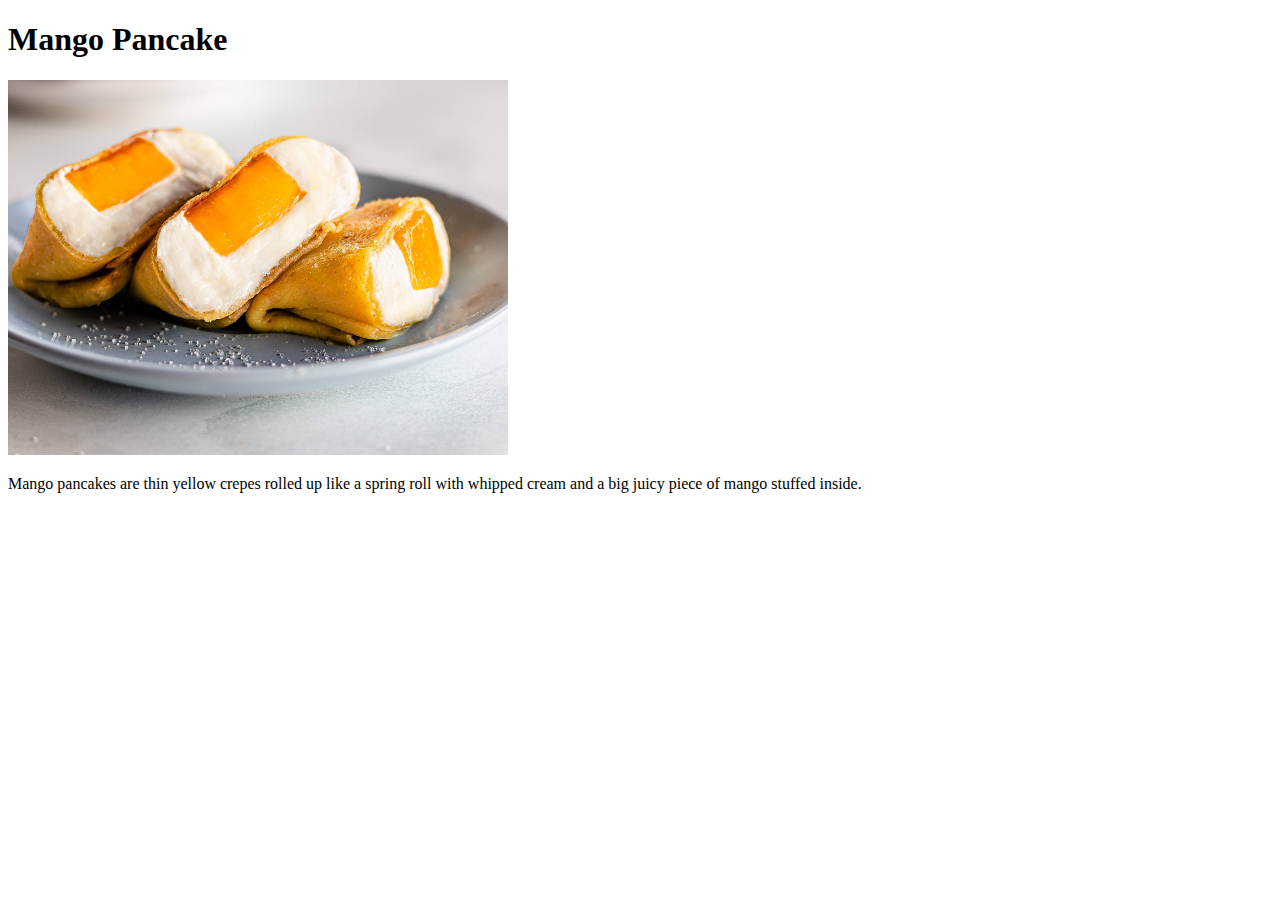
==== recipes/mango-pancake.html @ 0da80079 "Mango pancake webpage heading, image and brief description" ====
<!DOCTYPE html>
<html lang="en">
  <head>
    <meta charset="UTF-8" />
    <meta name="viewport" content="width=device-width, initial-scale=1.0" />
    <title>Mango Pancake Recipe</title>
  </head>
  <body>
    <h1>Mango Pancake</h1>
    <img
      src="../img/mango-pancake.jpeg"
      alt="Mango pancake image"
      width="500"
    />
    <p>
      Mango pancakes are thin yellow crepes rolled up like a spring roll with
      whipped cream and a big juicy piece of mango stuffed inside.
    </p>
  </body>
</html>
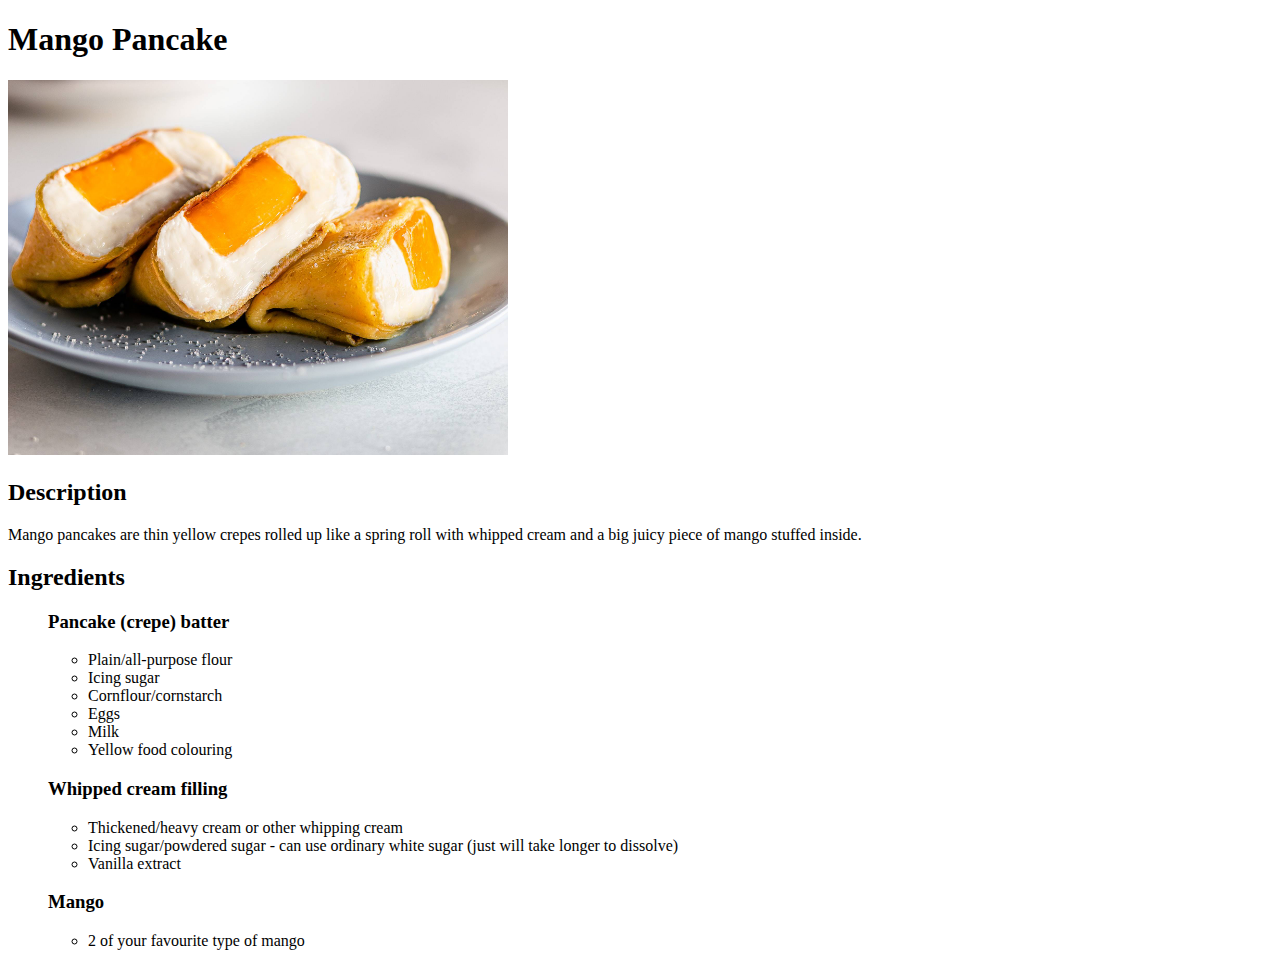
==== commit 06892b4c: "Add ingredients list" ====
--- a/recipes/mango-pancake.html
+++ b/recipes/mango-pancake.html
@@ -12,9 +12,37 @@
       alt="Mango pancake image"
       width="500"
     />
+
+    <h2>Description</h2>
     <p>
       Mango pancakes are thin yellow crepes rolled up like a spring roll with
       whipped cream and a big juicy piece of mango stuffed inside.
     </p>
+
+    <h2>Ingredients</h2>
+    <ul>
+      <h3>Pancake (crepe) batter</h3>
+      <ul>
+        <li>Plain/all-purpose flour</li>
+        <li>Icing sugar</li>
+        <li>Cornflour/cornstarch</li>
+        <li>Eggs</li>
+        <li>Milk</li>
+        <li>Yellow food colouring</li>
+      </ul>
+      <h3>Whipped cream filling</h3>
+      <ul>
+        <li>Thickened/heavy cream or other whipping cream</li>
+        <li>
+          Icing sugar/powdered sugar - can use ordinary white sugar (just will
+          take longer to dissolve)
+        </li>
+        <li>Vanilla extract</li>
+      </ul>
+      <h3>Mango</h3>
+      <ul>
+        <li>2 of your favourite type of mango</li>
+      </ul>
+    </ul>
   </body>
 </html>
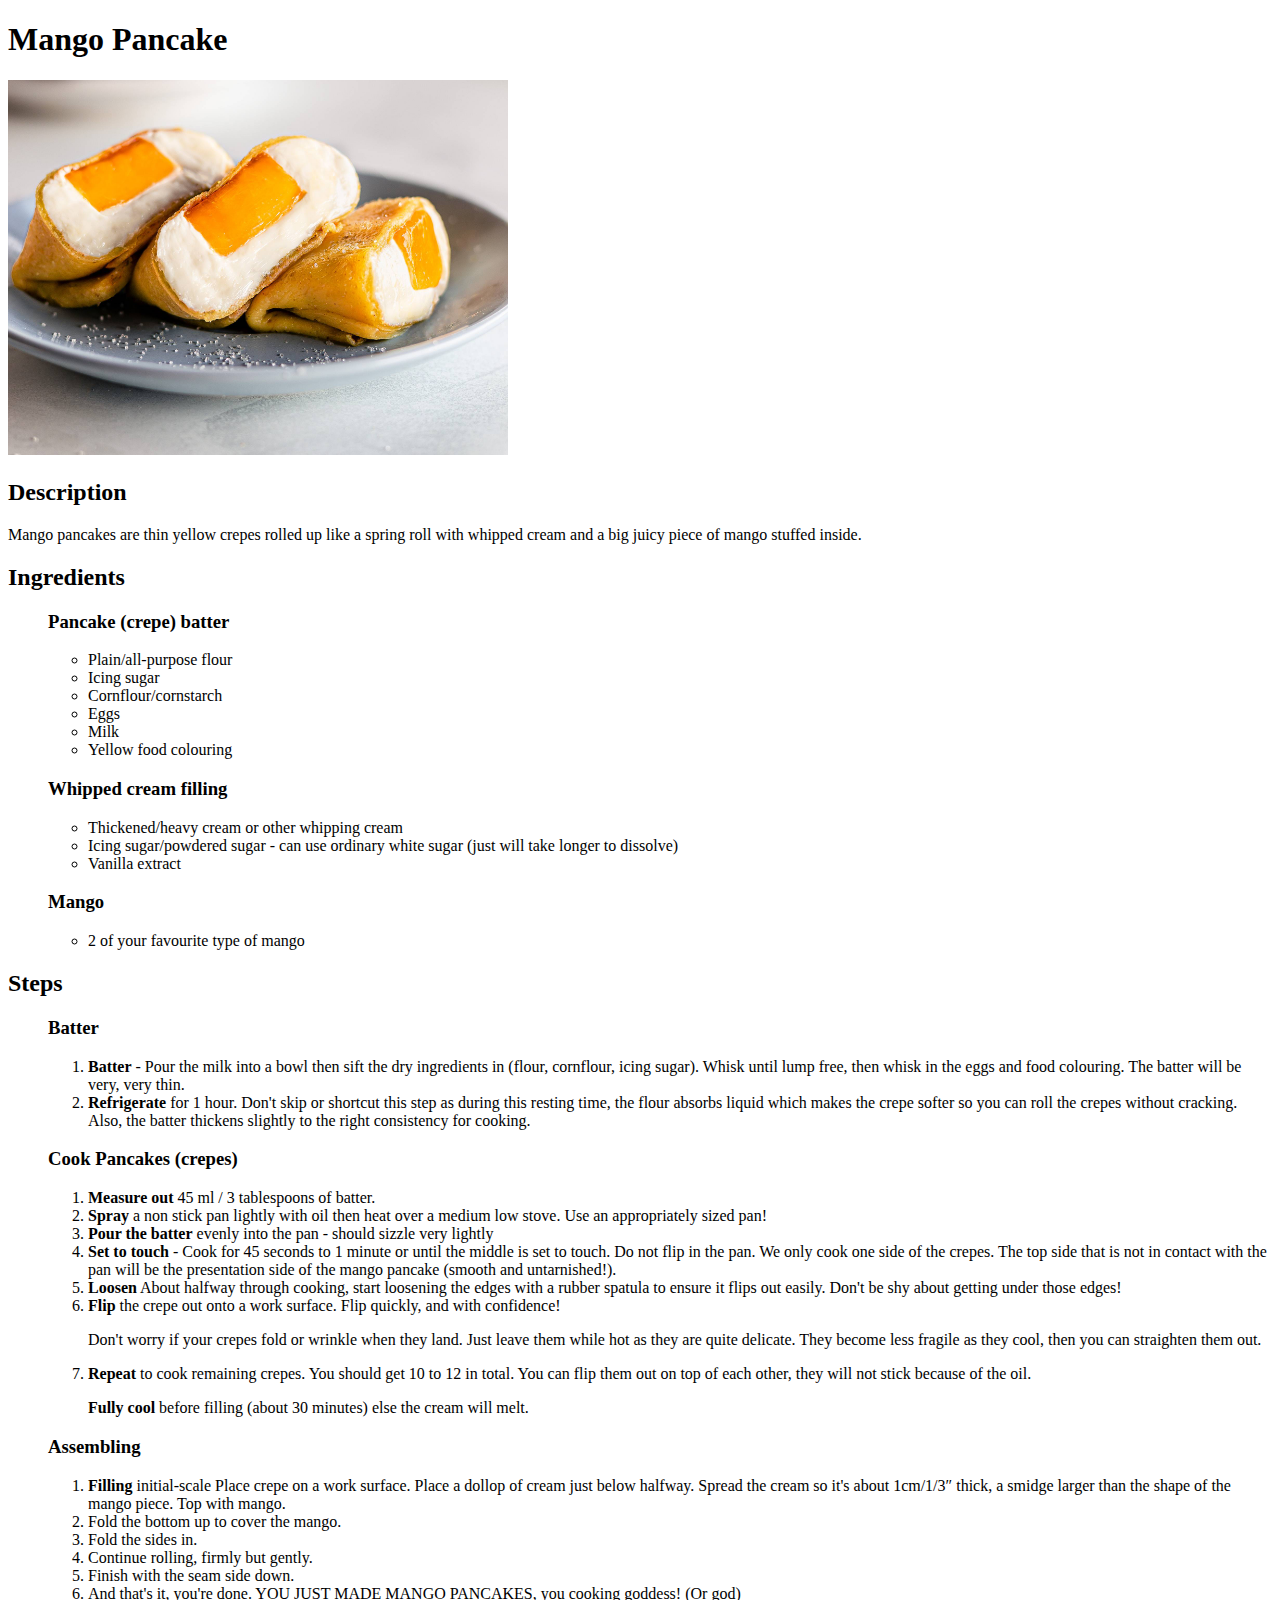
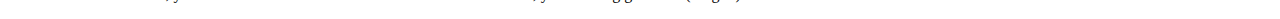
==== commit 17604fad: "Add steps needed for making the dish" ====
--- a/recipes/mango-pancake.html
+++ b/recipes/mango-pancake.html
@@ -44,5 +44,86 @@
         <li>2 of your favourite type of mango</li>
       </ul>
     </ul>
+
+    <h2>Steps</h2>
+    <ol>
+      <h3>Batter</h3>
+      <ol>
+        <li>
+          <strong>Batter</strong> - Pour the milk into a bowl then sift the dry
+          ingredients in (flour, cornflour, icing sugar). Whisk until lump free,
+          then whisk in the eggs and food colouring. The batter will be very,
+          very thin.
+        </li>
+        <li>
+          <strong>Refrigerate</strong> for 1 hour. Don't skip or shortcut this
+          step as during this resting time, the flour absorbs liquid which makes
+          the crepe softer so you can roll the crepes without cracking. Also,
+          the batter thickens slightly to the right consistency for cooking.
+        </li>
+      </ol>
+
+      <h3>Cook Pancakes (crepes)</h3>
+      <ol>
+        <li><strong>Measure out</strong> 45 ml / 3 tablespoons of batter.</li>
+        <li>
+          <strong>Spray</strong> a non stick pan lightly with oil then heat over
+          a medium low stove. Use an appropriately sized pan!
+        </li>
+        <li>
+          <strong>Pour the batter</strong> evenly into the pan - should sizzle
+          very lightly
+        </li>
+        <li>
+          <strong>Set to touch</strong> - Cook for 45 seconds to 1 minute or
+          until the middle is set to touch. Do not flip in the pan. We only cook
+          one side of the crepes. The top side that is not in contact with the
+          pan will be the presentation side of the mango pancake (smooth and
+          untarnished!).
+        </li>
+        <li>
+          <strong>Loosen</strong> About halfway through cooking, start loosening
+          the edges with a rubber spatula to ensure it flips out easily. Don't
+          be shy about getting under those edges!
+        </li>
+        <li>
+          <strong>Flip</strong> the crepe out onto a work surface. Flip quickly,
+          and with confidence!
+          <p>
+            Don't worry if your crepes fold or wrinkle when they land. Just
+            leave them while hot as they are quite delicate. They become less
+            fragile as they cool, then you can straighten them out.
+          </p>
+        </li>
+
+        <li>
+          <strong>Repeat</strong> to cook remaining crepes. You should get 10 to
+          12 in total. You can flip them out on top of each other, they will not
+          stick because of the oil.
+          <p>
+            <strong>Fully cool</strong> before filling (about 30 minutes) else
+            the cream will melt.
+          </p>
+        </li>
+      </ol>
+
+      <h3>Assembling</h3>
+      <ol>
+        <li>
+          <strong>Filling</strong> initial-scale Place crepe on a work surface.
+          Place a dollop of cream just below halfway. Spread the cream so it's
+          about 1cm/1/3″ thick, a smidge larger than the shape of the mango
+          piece. Top with mango.
+        </li>
+        <li>Fold the bottom up to cover the mango.</li>
+        <li>Fold the sides in.</li>
+        <li>Continue rolling, firmly but gently.</li>
+        <li>Finish with the seam side down.</li>
+        <li>
+          And that's it, you're done. YOU JUST MADE MANGO PANCAKES, you cooking
+          goddess! (Or god)
+        </li>
+      </ol>
+    </ol>
   </body>
 </html>
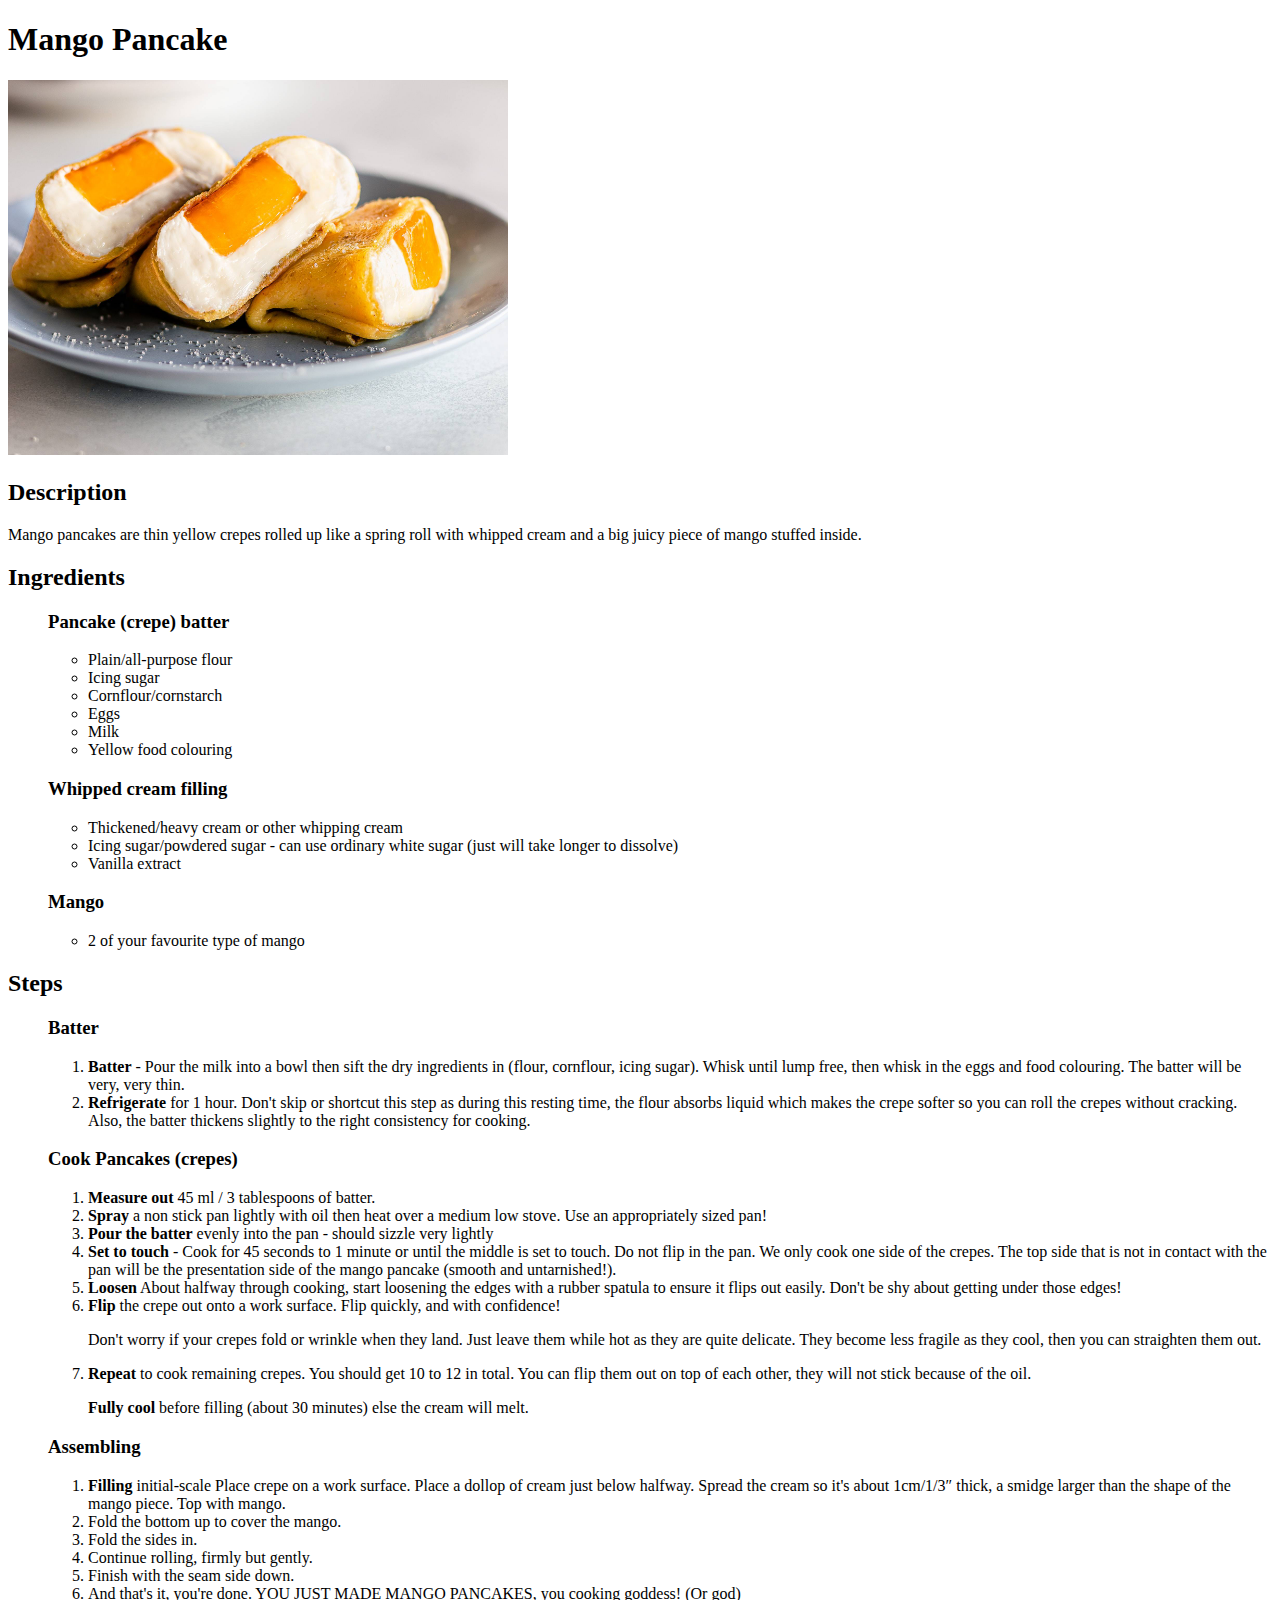
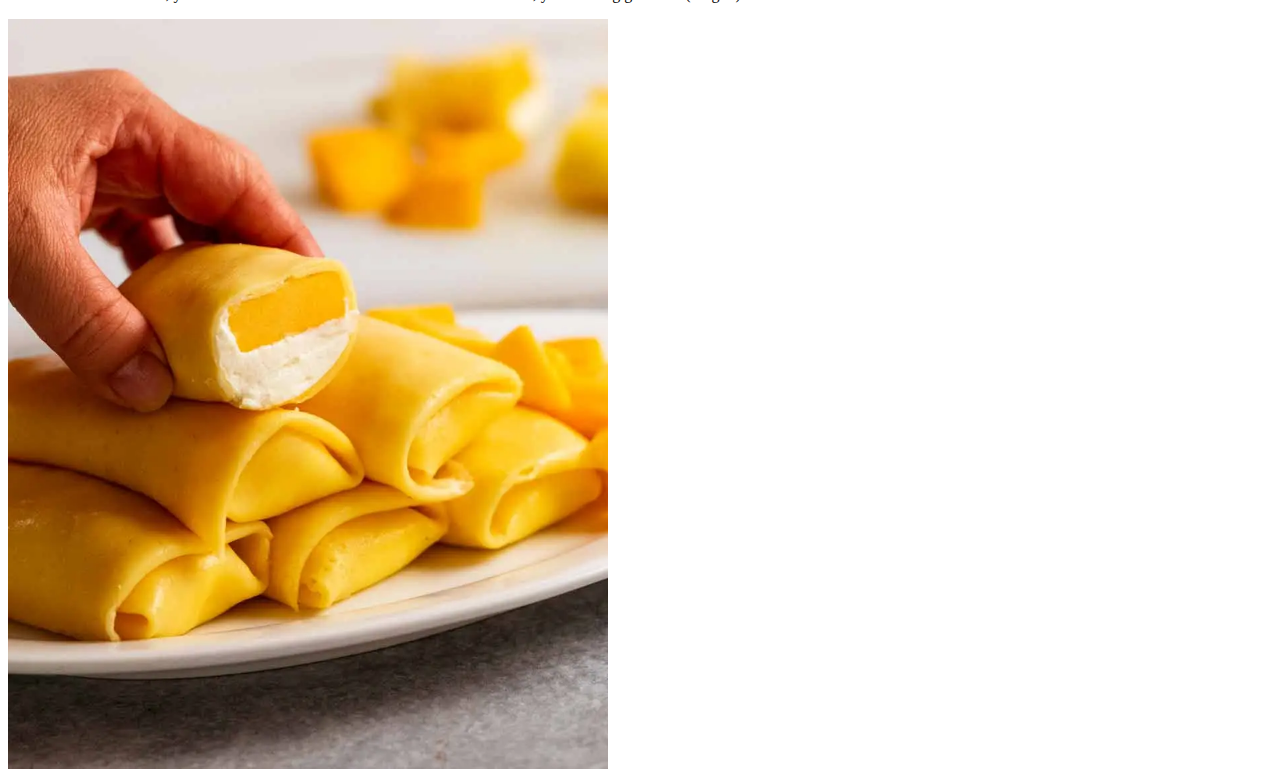
==== commit 3863ea61: "Add sliced mango pancake image" ====
--- a/recipes/mango-pancake.html
+++ b/recipes/mango-pancake.html
@@ -125,5 +125,10 @@
         </li>
       </ol>
     </ol>
+    <img
+      src="../img/mango-pancake2.jpg"
+      alt="Hand holding sliced mango pancake"
+      width="600"
+    />
   </body>
 </html>
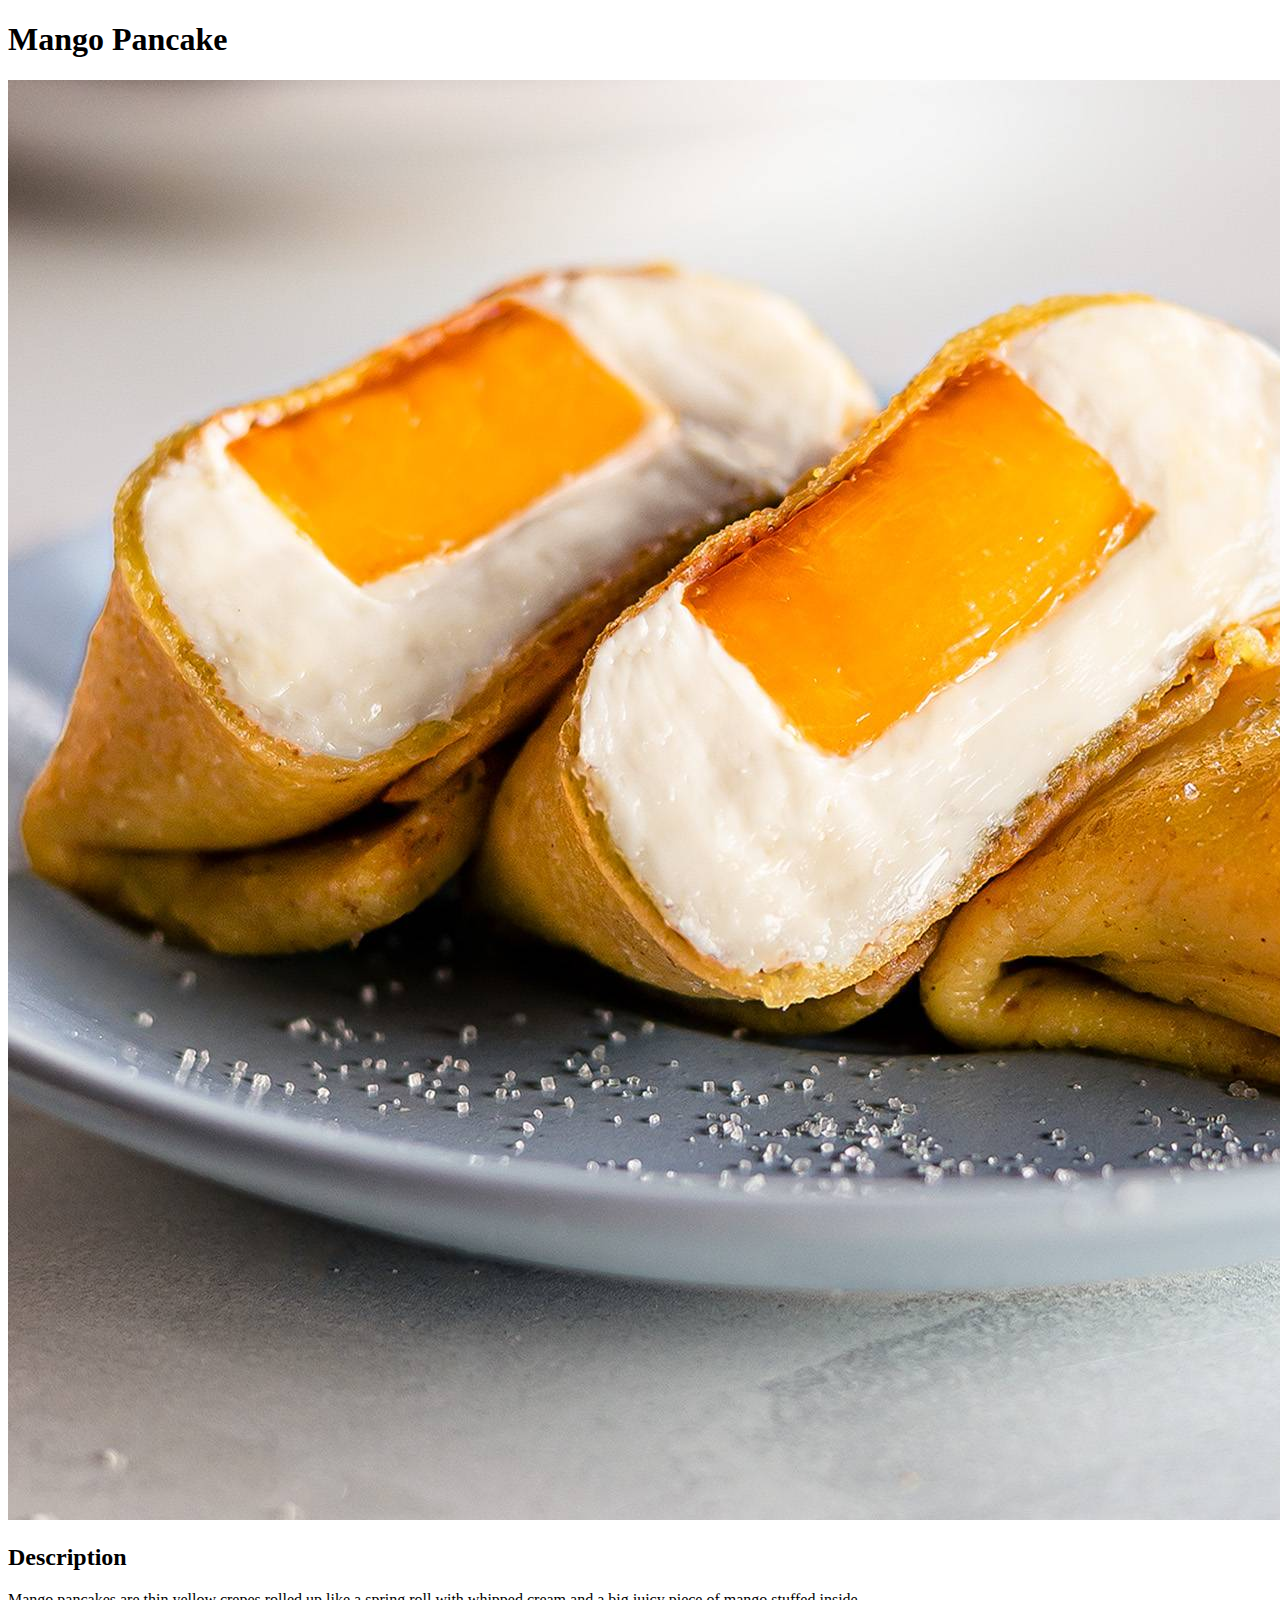
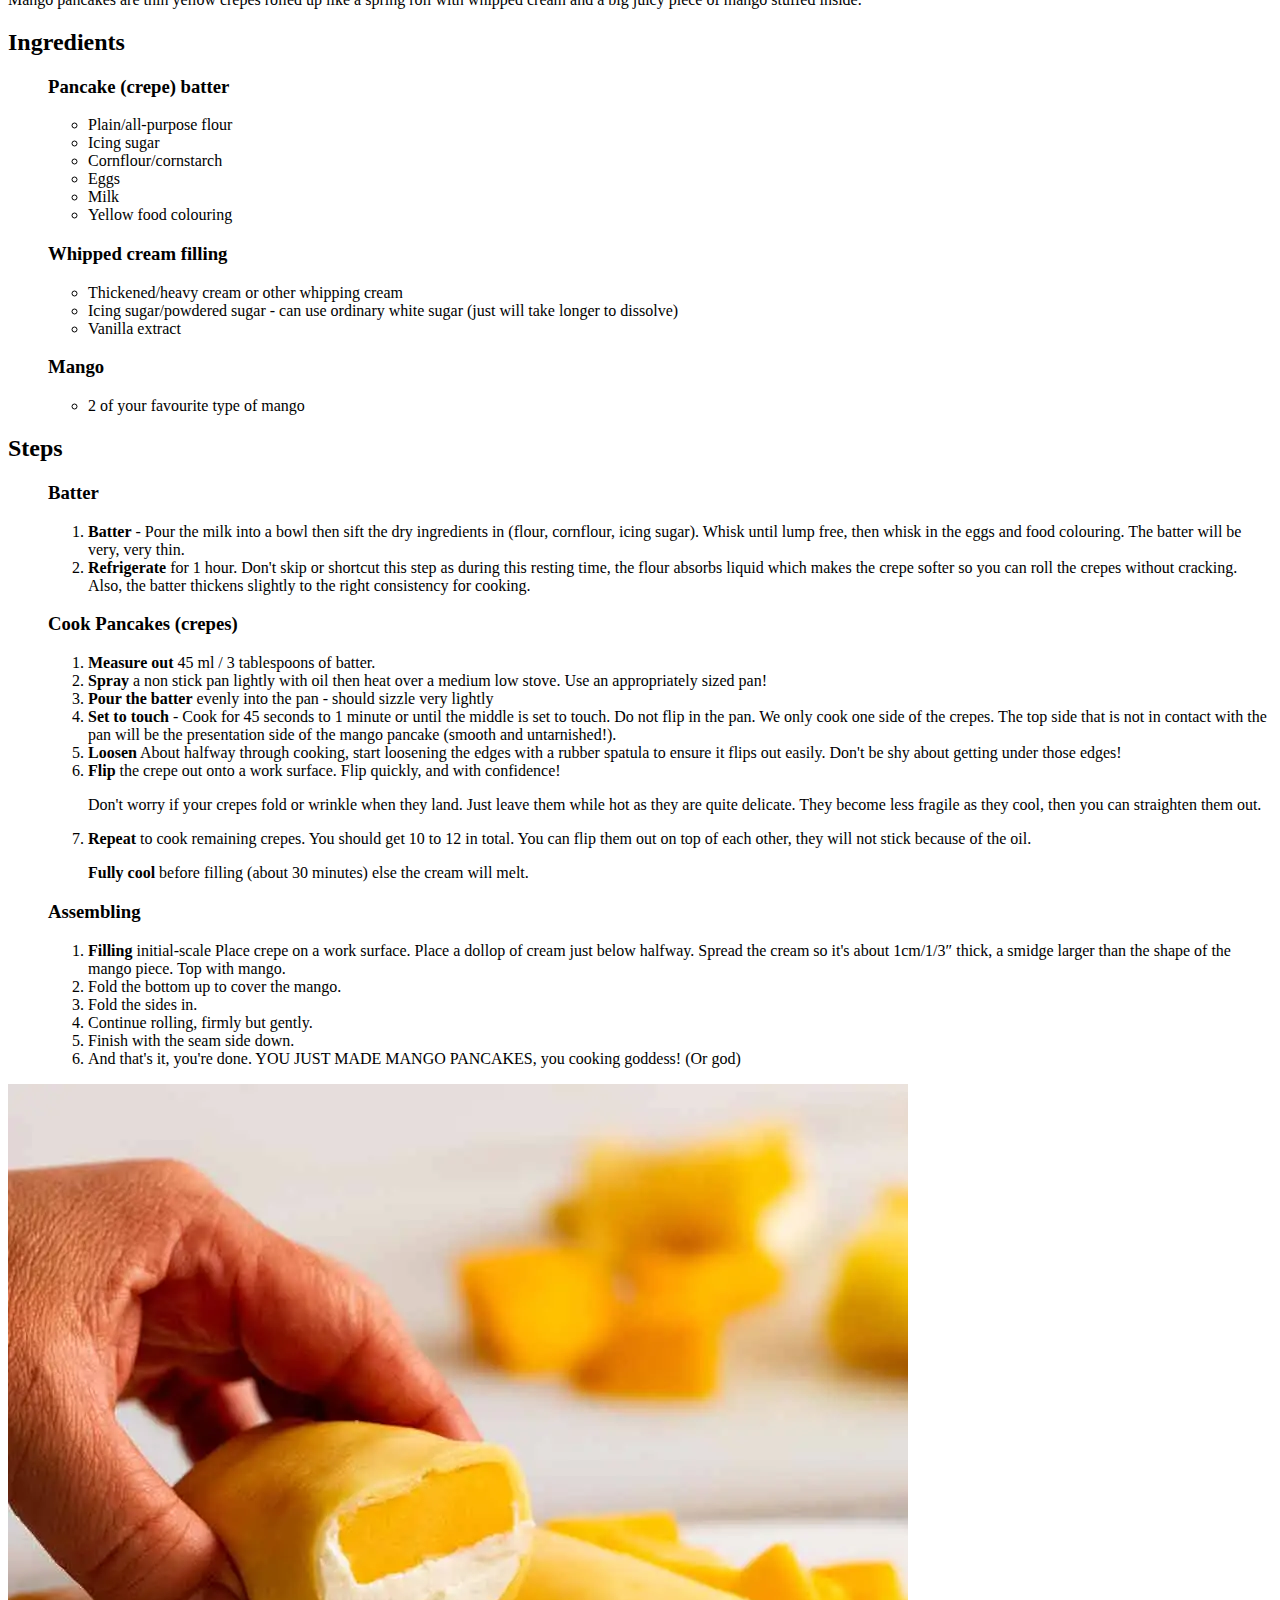
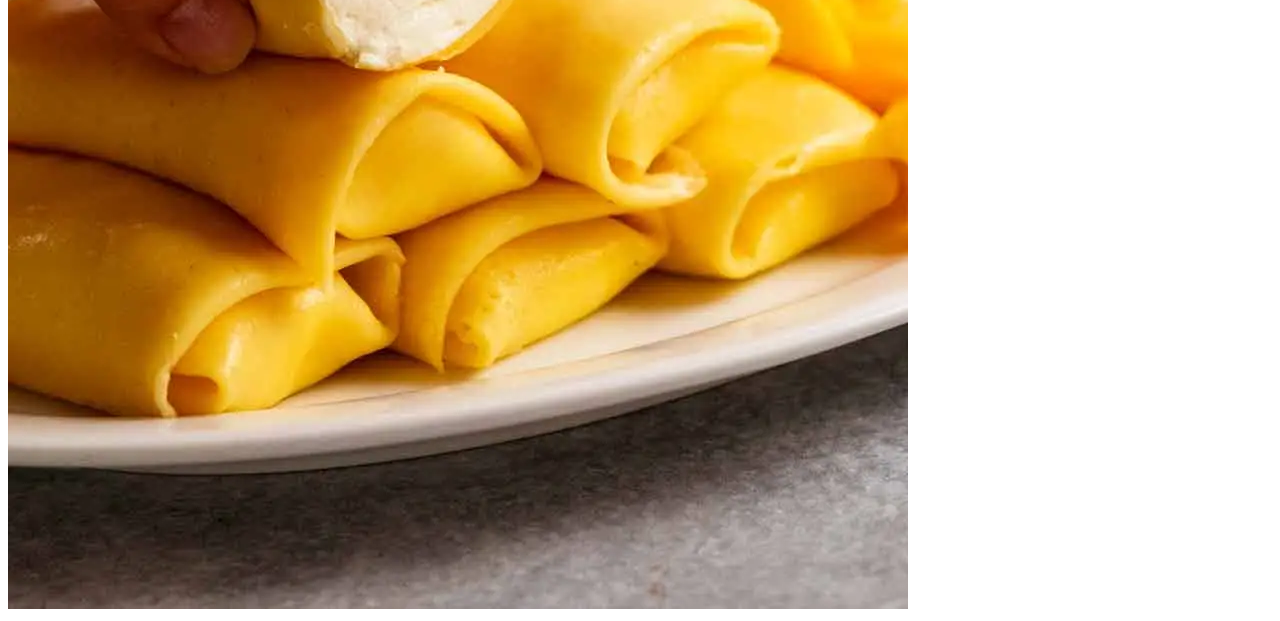
==== commit 2f5453da: "Remove width attribute" ====
--- a/recipes/mango-pancake.html
+++ b/recipes/mango-pancake.html
@@ -4,14 +4,11 @@
     <meta charset="UTF-8" />
     <meta name="viewport" content="width=device-width, initial-scale=1.0" />
     <title>Mango Pancake Recipe</title>
+    <link rel="stylesheet" href="../css/mango-pancake.css" />
   </head>
   <body>
     <h1>Mango Pancake</h1>
-    <img
-      src="../img/mango-pancake.jpeg"
-      alt="Mango pancake image"
-      width="500"
-    />
+    <img src="../img/mango-pancake.jpeg" alt="Mango pancake image" />
 
     <h2>Description</h2>
     <p>
@@ -128,7 +125,6 @@
     <img
       src="../img/mango-pancake2.jpg"
       alt="Hand holding sliced mango pancake"
-      width="600"
     />
   </body>
 </html>
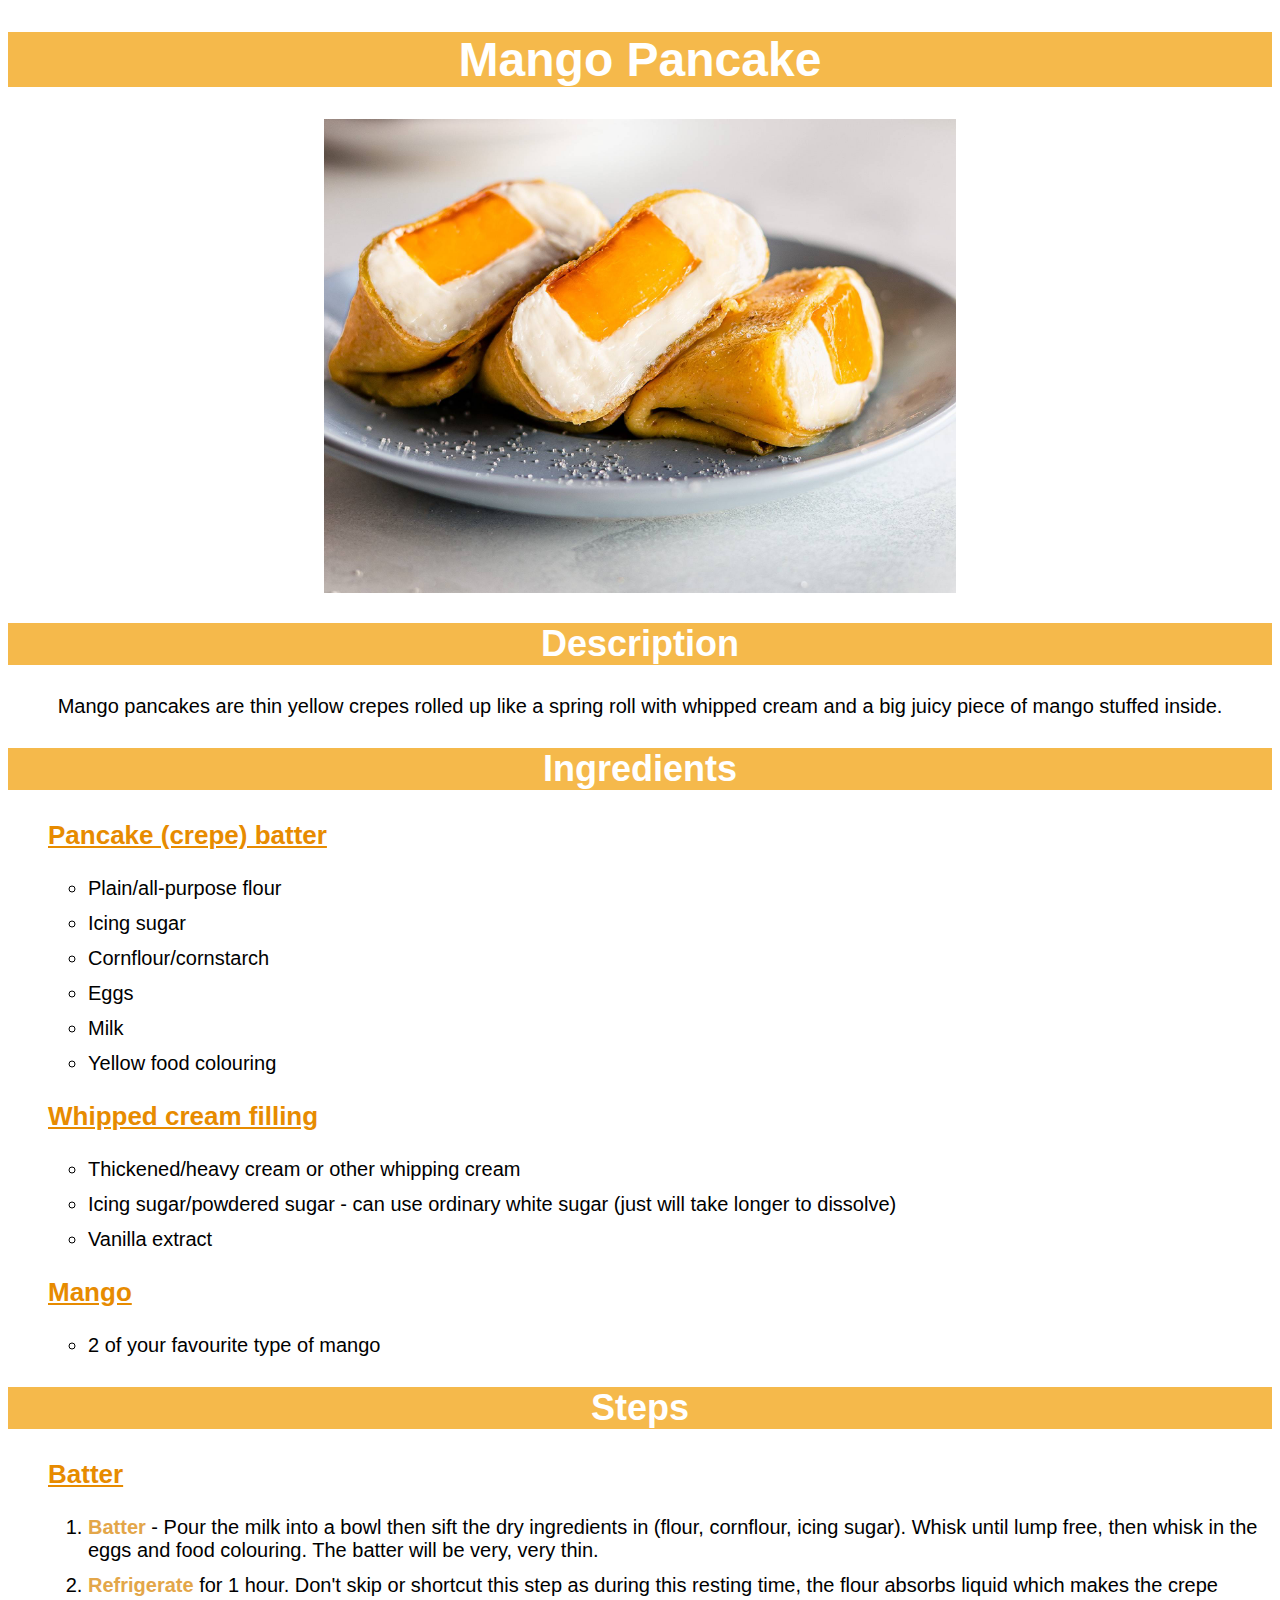
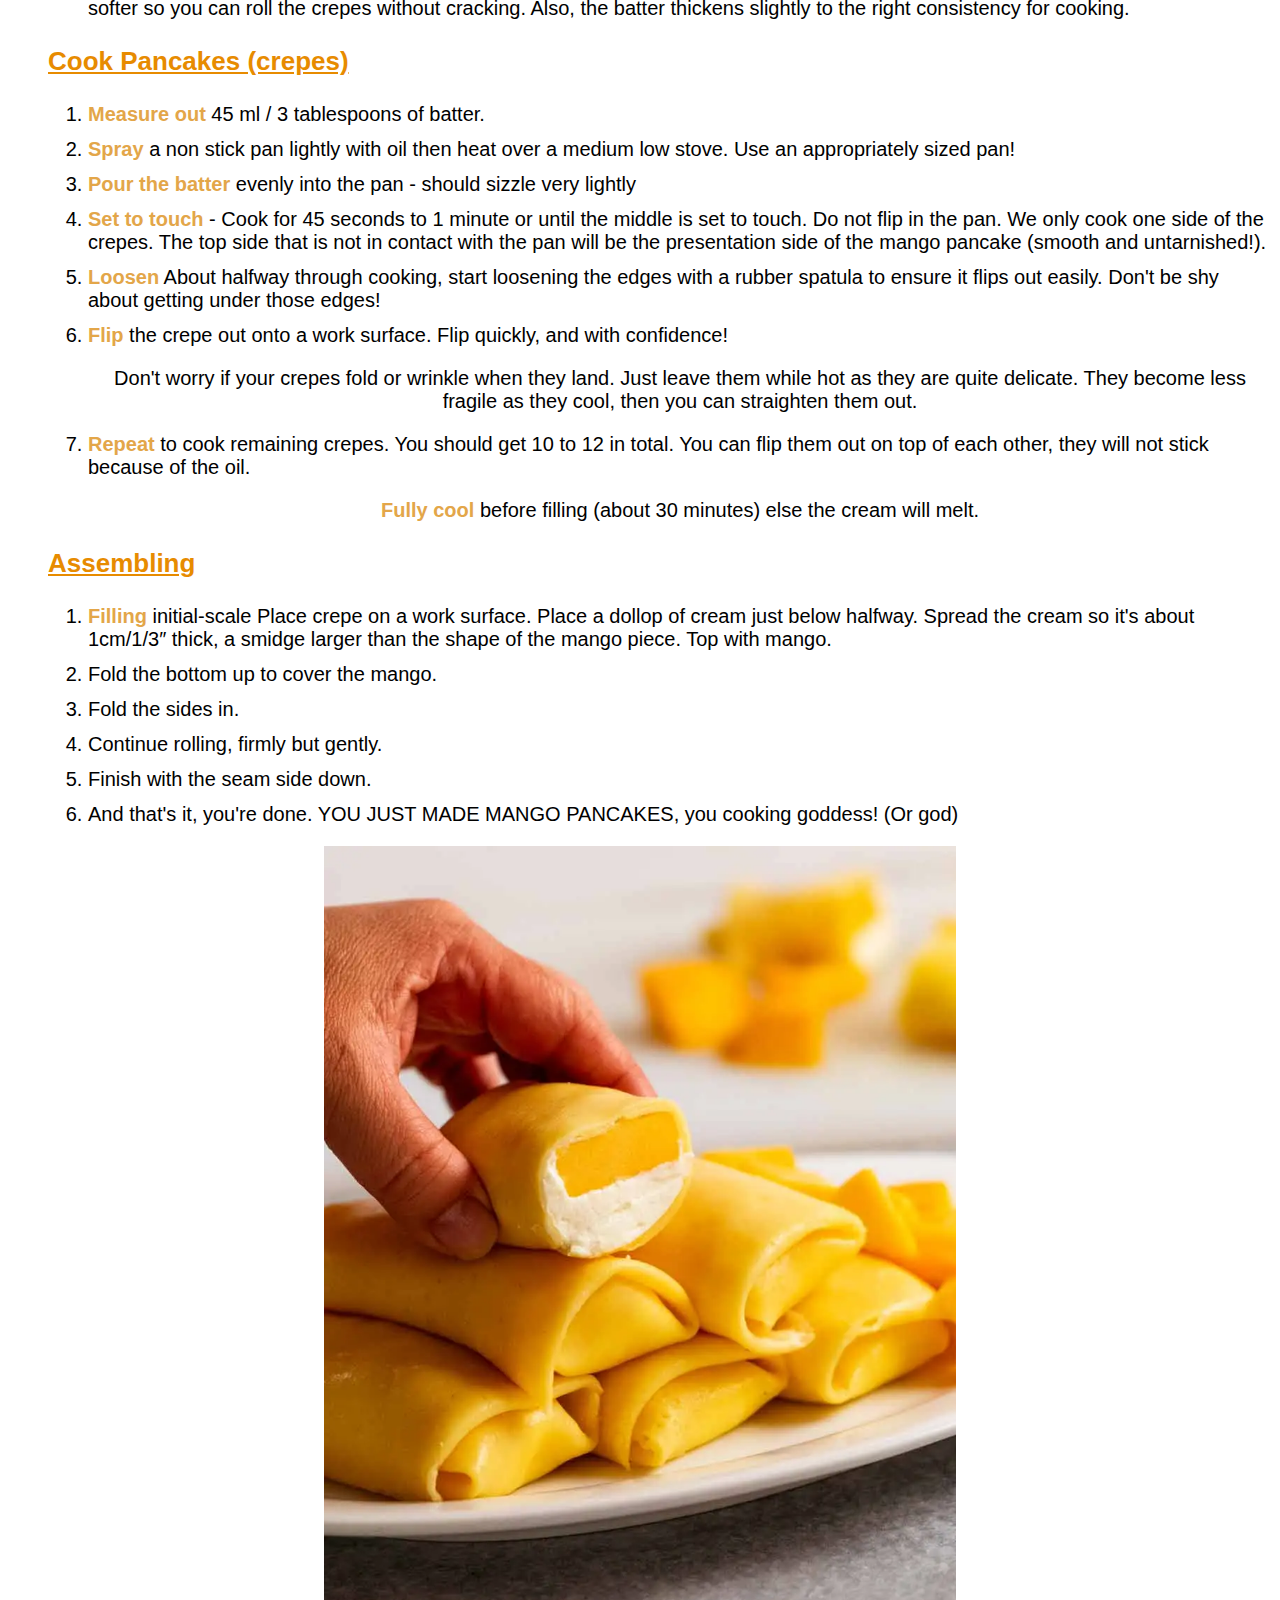
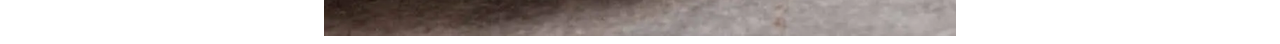
==== commit f8a21716: "Add noreferrer and noopener attributes" ====
--- a/recipes/mango-pancake.html
+++ b/recipes/mango-pancake.html
@@ -1,5 +1,5 @@
 <!DOCTYPE html>
-<html lang="en">
+<html lang="en"> 
   <head>
     <meta charset="UTF-8" />
     <meta name="viewport" content="width=device-width, initial-scale=1.0" />
--- a/css/mango-pancake.css
+++ b/css/mango-pancake.css
@@ -0,0 +1,50 @@
+img {
+  height: auto;
+  width: 500px;
+  display: block;
+  margin-left: auto;
+  margin-right: auto;
+  width: 50%;
+}
+
+h1,
+h2 {
+  background-color: rgb(245, 185, 75);
+  color: white;
+  font-size: 36px;
+  font-family: Copperplate, Arial, Helvetica, sans-serif;
+  font-weight: bold;
+  text-align: center;
+}
+
+h1 {
+  font-size: 48px;
+}
+
+h3 {
+  color: #e78b00;
+  text-decoration: underline;
+  font-size: 26px;
+  font-family: Copperplate, Arial, Helvetica, sans-serif;
+  font-weight: bold;
+  text-align: left;
+}
+
+p {
+  text-align: center;
+  font-size: 20px;
+  font-family: "Gill Sans", "Gill Sans MT", Calibri, "Trebuchet MS", sans-serif;
+}
+
+ul,
+ol,
+li {
+  text-align: left;
+  margin-top: 12px;
+  font-size: 20px;
+  font-family: "Gill Sans", "Gill Sans MT", Calibri, "Trebuchet MS", sans-serif;
+}
+
+strong {
+  color: #e3a649;
+}
